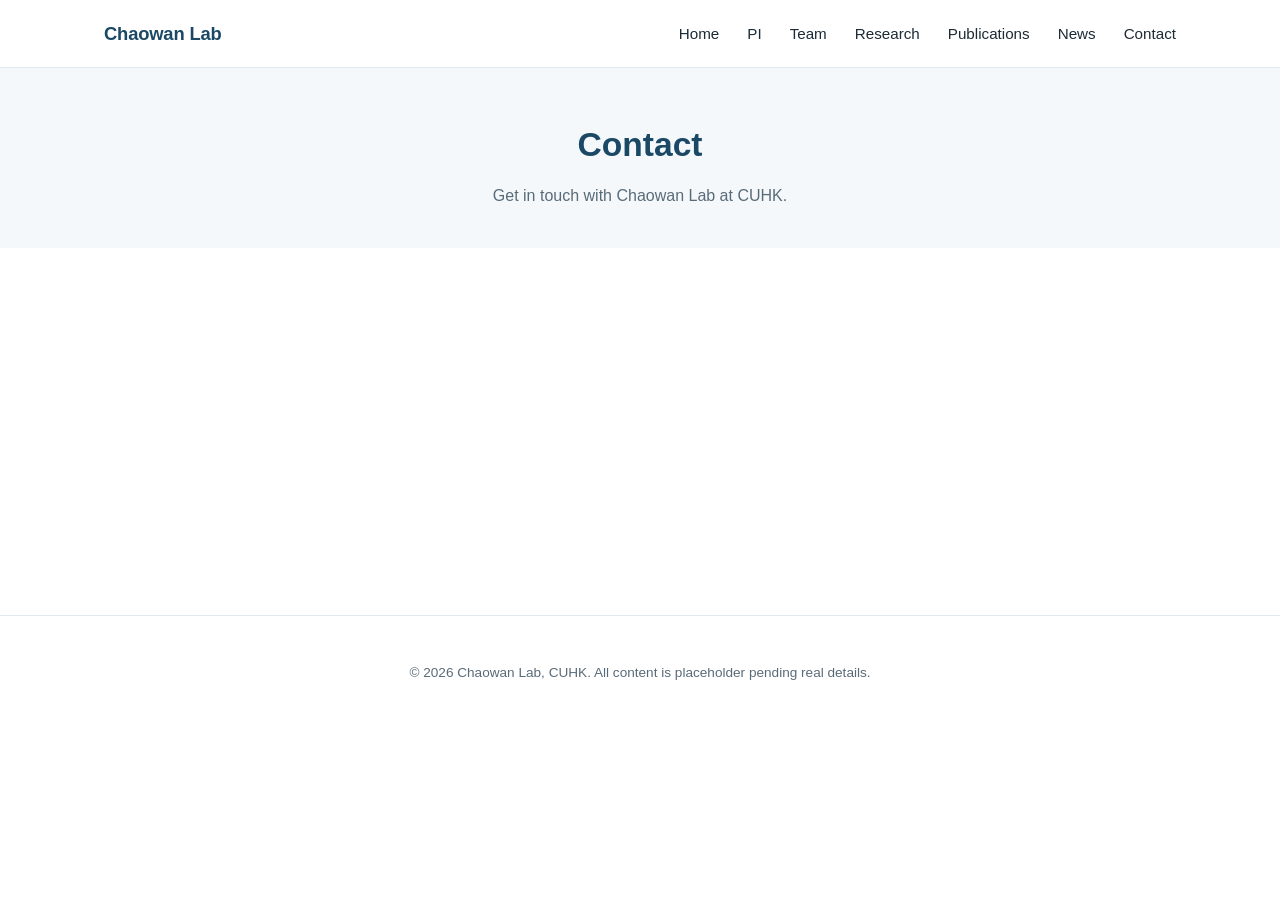
==== contact.html @ f323859e "feat: add publications, news, and contact pages" ====
<!doctype html>
<html lang="en">
<head>
<meta charset="UTF-8">
<meta name="viewport" content="width=device-width, initial-scale=1.0">
<title>Contact | Chaowan Lab</title>
<meta name="description" content="Contact Chaowan Lab, an osteoarthritis research group at CUHK.">
<link rel="stylesheet" href="css/style.css">
</head>
<body>
<header class="site-header">
  <nav class="nav">
    <a href="index.html" class="nav-brand">Chaowan Lab</a>
    <button class="nav-toggle" id="navToggle" aria-label="Toggle navigation" aria-expanded="false">
      <span></span><span></span><span></span>
    </button>
    <ul class="nav-links" id="navLinks">
      <li><a href="index.html">Home</a></li>
      <li><a href="pi.html">PI</a></li>
      <li><a href="team.html">Team</a></li>
      <li><a href="index.html#research">Research</a></li>
      <li><a href="publications.html">Publications</a></li>
      <li><a href="news.html">News</a></li>
      <li><a href="contact.html" aria-current="page">Contact</a></li>
    </ul>
  </nav>
</header>

<main>
  <header class="page-header">
    <h1>Contact</h1>
    <p>Get in touch with Chaowan Lab at CUHK.</p>
  </header>

  <section class="section">
    <div class="contact-grid reveal">
      <div class="list-item">
        <h3>Address</h3>
        <p>Placeholder department, building, and room number.<br>The Chinese University of Hong Kong, Shatin, N.T., Hong Kong.</p>
      </div>
      <div class="list-item">
        <h3>Email</h3>
        <p>placeholder@cuhk.edu.hk</p>
      </div>
      <div class="list-item">
        <h3>Phone</h3>
        <p>Placeholder phone number.</p>
      </div>
    </div>
  </section>
</main>

<footer class="site-footer">
  <p>&copy; 2026 Chaowan Lab, CUHK. All content is placeholder pending real details.</p>
</footer>

<script src="js/main.js"></script>
</body>
</html>
---- css/style.css ----
/* ---------- Design tokens ---------- */
:root {
  --color-bg: #ffffff;
  --color-bg-alt: #f4f8fb;
  --color-text: #1c2b36;
  --color-text-muted: #5a6b78;
  --color-primary: #1b4965;
  --color-primary-light: #5fa8d3;
  --color-border: #e1e8ee;
  --radius: 10px;
  --shadow: 0 4px 16px rgba(27, 73, 101, 0.10);
  --shadow-hover: 0 10px 28px rgba(27, 73, 101, 0.18);
  --max-width: 1120px;
  --nav-height: 68px;
  --transition: 0.25s ease;
}

/* ---------- Reset ---------- */
* {
  box-sizing: border-box;
}

html {
  scroll-behavior: smooth;
}

body {
  margin: 0;
  font-family: -apple-system, BlinkMacSystemFont, "Segoe UI", Roboto, Helvetica, Arial, sans-serif;
  color: var(--color-text);
  background: var(--color-bg);
  line-height: 1.6;
}

img {
  max-width: 100%;
  display: block;
}

a {
  color: var(--color-primary);
  text-decoration: none;
}

ul {
  list-style: none;
  margin: 0;
  padding: 0;
}

h1, h2, h3 {
  line-height: 1.25;
  margin: 0 0 0.5em;
}

.container {
  max-width: var(--max-width);
  margin: 0 auto;
  padding: 0 24px;
}

/* ---------- Navigation ---------- */
.site-header {
  position: sticky;
  top: 0;
  z-index: 100;
  height: var(--nav-height);
  background: rgba(255, 255, 255, 0.92);
  backdrop-filter: saturate(180%) blur(8px);
  border-bottom: 1px solid var(--color-border);
}

.nav {
  max-width: var(--max-width);
  margin: 0 auto;
  height: var(--nav-height);
  padding: 0 24px;
  display: flex;
  align-items: center;
  justify-content: space-between;
}

.nav-brand {
  font-weight: 700;
  font-size: 1.15rem;
  color: var(--color-primary);
  letter-spacing: -0.01em;
}

.nav-toggle {
  display: none;
  flex-direction: column;
  gap: 5px;
  background: none;
  border: none;
  cursor: pointer;
  padding: 8px;
}

.nav-toggle span {
  width: 24px;
  height: 2px;
  background: var(--color-primary);
  transition: transform var(--transition), opacity var(--transition);
}

.nav-links {
  display: flex;
  align-items: center;
  gap: 28px;
}

.nav-links a {
  color: var(--color-text);
  font-weight: 500;
  font-size: 0.95rem;
  transition: color var(--transition);
}

.nav-links a:hover,
.nav-links a.active {
  color: var(--color-primary);
}

@media (max-width: 760px) {
  .nav-toggle {
    display: flex;
  }

  .nav-links {
    position: absolute;
    top: var(--nav-height);
    left: 0;
    right: 0;
    background: var(--color-bg);
    flex-direction: column;
    align-items: flex-start;
    gap: 0;
    border-bottom: 1px solid var(--color-border);
    max-height: 0;
    overflow: hidden;
    transition: max-height var(--transition);
  }

  .nav-links.is-open {
    max-height: 400px;
  }

  .nav-links a {
    width: 100%;
    padding: 14px 24px;
    border-top: 1px solid var(--color-border);
  }
}

/* ---------- Hero ---------- */
.hero {
  display: flex;
  flex-direction: column;
  align-items: center;
  text-align: center;
  padding: 72px 24px 56px;
  background: var(--color-bg-alt);
}

.hero p.lede {
  max-width: 620px;
  font-size: 1.3rem;
  color: var(--color-text);
  margin: 0 0 32px;
}

.hero img {
  width: 100%;
  max-width: 720px;
  border-radius: var(--radius);
  box-shadow: var(--shadow);
}

.scroll-cue {
  margin-top: 28px;
  font-size: 0.85rem;
  color: var(--color-text-muted);
  display: inline-flex;
  flex-direction: column;
  align-items: center;
  gap: 6px;
}

.scroll-cue svg {
  animation: bounce 1.6s infinite;
}

@keyframes bounce {
  0%, 100% { transform: translateY(0); }
  50% { transform: translateY(6px); }
}

/* ---------- Research panels ---------- */
.section {
  padding: 72px 24px;
}

.section-heading {
  text-align: center;
  max-width: 640px;
  margin: 0 auto 40px;
}

.section-heading h2 {
  font-size: 1.9rem;
}

.section-heading p {
  color: var(--color-text-muted);
}

.panel-grid {
  display: grid;
  grid-template-columns: repeat(auto-fit, minmax(260px, 1fr));
  gap: 24px;
  max-width: var(--max-width);
  margin: 0 auto;
}

.panel-card {
  display: block;
  background: var(--color-bg);
  border: 1px solid var(--color-border);
  border-radius: var(--radius);
  padding: 32px 28px;
  box-shadow: var(--shadow);
  transition: transform var(--transition), box-shadow var(--transition);
}

.panel-card:hover,
.panel-card:focus-visible {
  transform: translateY(-6px);
  box-shadow: var(--shadow-hover);
}

.panel-card .panel-index {
  display: inline-block;
  font-size: 0.8rem;
  font-weight: 700;
  color: var(--color-primary-light);
  letter-spacing: 0.08em;
  margin-bottom: 10px;
}

.panel-card h3 {
  font-size: 1.25rem;
  color: var(--color-primary);
}

.panel-card p {
  color: var(--color-text-muted);
  margin: 0 0 14px;
}

.panel-card .panel-link {
  font-weight: 600;
  font-size: 0.9rem;
}

/* ---------- Cards (PI / Team) ---------- */
.card-grid {
  display: grid;
  grid-template-columns: repeat(auto-fit, minmax(220px, 1fr));
  gap: 28px;
  max-width: var(--max-width);
  margin: 0 auto;
}

.profile-card {
  text-align: center;
  background: var(--color-bg);
  border: 1px solid var(--color-border);
  border-radius: var(--radius);
  padding: 28px 20px;
  box-shadow: var(--shadow);
  transition: transform var(--transition), box-shadow var(--transition);
}

.profile-card:hover {
  transform: translateY(-4px);
  box-shadow: var(--shadow-hover);
}

.profile-card img {
  width: 120px;
  height: 120px;
  border-radius: 50%;
  margin: 0 auto 16px;
  object-fit: cover;
}

.profile-card h3 {
  font-size: 1.05rem;
  margin-bottom: 4px;
}

.profile-card .role {
  color: var(--color-primary-light);
  font-weight: 600;
  font-size: 0.85rem;
  margin-bottom: 10px;
}

.profile-card p.bio {
  color: var(--color-text-muted);
  font-size: 0.92rem;
}

.pi-profile {
  max-width: 640px;
  margin: 0 auto;
  display: flex;
  flex-direction: column;
  align-items: center;
  text-align: center;
  gap: 16px;
}

.pi-profile img {
  width: 160px;
  height: 160px;
  border-radius: 50%;
  object-fit: cover;
  box-shadow: var(--shadow);
}

/* ---------- Generic content blocks ---------- */
.page-header {
  background: var(--color-bg-alt);
  padding: 56px 24px 40px;
  text-align: center;
}

.page-header h1 {
  font-size: 2.1rem;
  color: var(--color-primary);
}

.page-header p {
  color: var(--color-text-muted);
  max-width: 560px;
  margin: 8px auto 0;
}

.list-block {
  max-width: 760px;
  margin: 0 auto;
  display: flex;
  flex-direction: column;
  gap: 18px;
}

.list-item {
  border: 1px solid var(--color-border);
  border-radius: var(--radius);
  padding: 20px 24px;
  background: var(--color-bg);
}

.list-item .meta {
  font-size: 0.82rem;
  color: var(--color-primary-light);
  font-weight: 600;
  text-transform: uppercase;
  letter-spacing: 0.04em;
  margin-bottom: 6px;
}

.list-item h3 {
  font-size: 1.05rem;
  margin-bottom: 6px;
}

.list-item p {
  color: var(--color-text-muted);
  margin: 0;
}

.back-link {
  display: inline-block;
  margin-top: 32px;
  font-weight: 600;
}

.contact-grid {
  max-width: 760px;
  margin: 0 auto;
  display: grid;
  grid-template-columns: repeat(auto-fit, minmax(220px, 1fr));
  gap: 24px;
}

.contact-grid .list-item h3 {
  color: var(--color-primary);
}

/* ---------- Footer ---------- */
.site-footer {
  border-top: 1px solid var(--color-border);
  padding: 32px 24px;
  text-align: center;
  color: var(--color-text-muted);
  font-size: 0.85rem;
}

/* ---------- Scroll reveal ---------- */
.reveal {
  opacity: 0;
  transform: translateY(24px);
  transition: opacity 0.6s ease, transform 0.6s ease;
}

.reveal.is-visible {
  opacity: 1;
  transform: translateY(0);
}
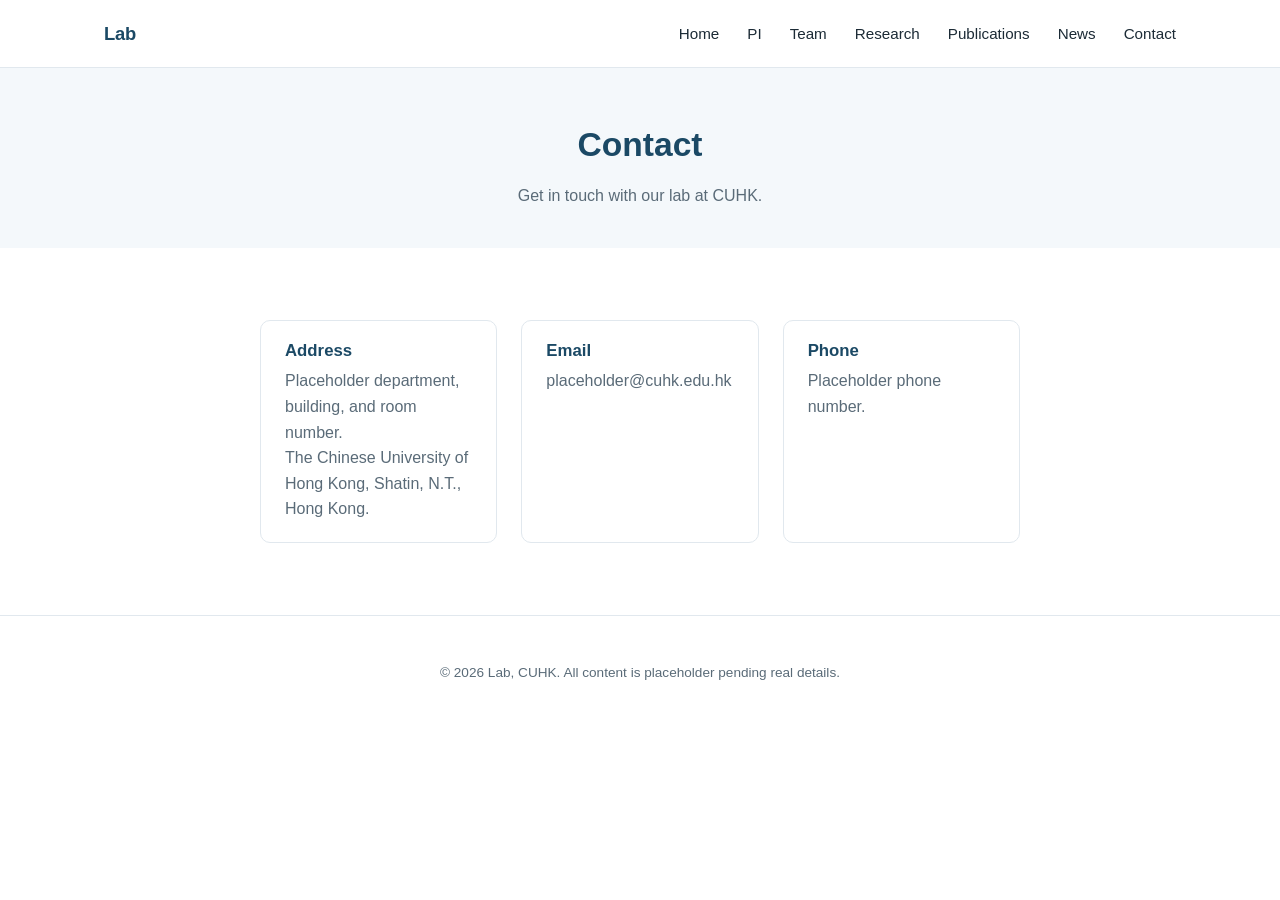
==== commit abea1e56: "content: genericize lab branding to avoid naming the lab before launch" ====
--- a/contact.html
+++ b/contact.html
@@ -3,14 +3,14 @@
 <head>
 <meta charset="UTF-8">
 <meta name="viewport" content="width=device-width, initial-scale=1.0">
-<title>Contact | Chaowan Lab</title>
-<meta name="description" content="Contact Chaowan Lab, an osteoarthritis research group at CUHK.">
+<title>Contact | Lab</title>
+<meta name="description" content="Contact our lab, an osteoarthritis research group at CUHK.">
 <link rel="stylesheet" href="css/style.css">
 </head>
 <body>
 <header class="site-header">
   <nav class="nav">
-    <a href="index.html" class="nav-brand">Chaowan Lab</a>
+    <a href="index.html" class="nav-brand">Lab</a>
     <button class="nav-toggle" id="navToggle" aria-label="Toggle navigation" aria-expanded="false">
       <span></span><span></span><span></span>
     </button>
@@ -29,7 +29,7 @@
 <main>
   <header class="page-header">
     <h1>Contact</h1>
-    <p>Get in touch with Chaowan Lab at CUHK.</p>
+    <p>Get in touch with our lab at CUHK.</p>
   </header>
 
   <section class="section">
@@ -51,7 +51,7 @@
 </main>
 
 <footer class="site-footer">
-  <p>&copy; 2026 Chaowan Lab, CUHK. All content is placeholder pending real details.</p>
+  <p>&copy; 2026 Lab, CUHK. All content is placeholder pending real details.</p>
 </footer>
 
 <script src="js/main.js"></script>
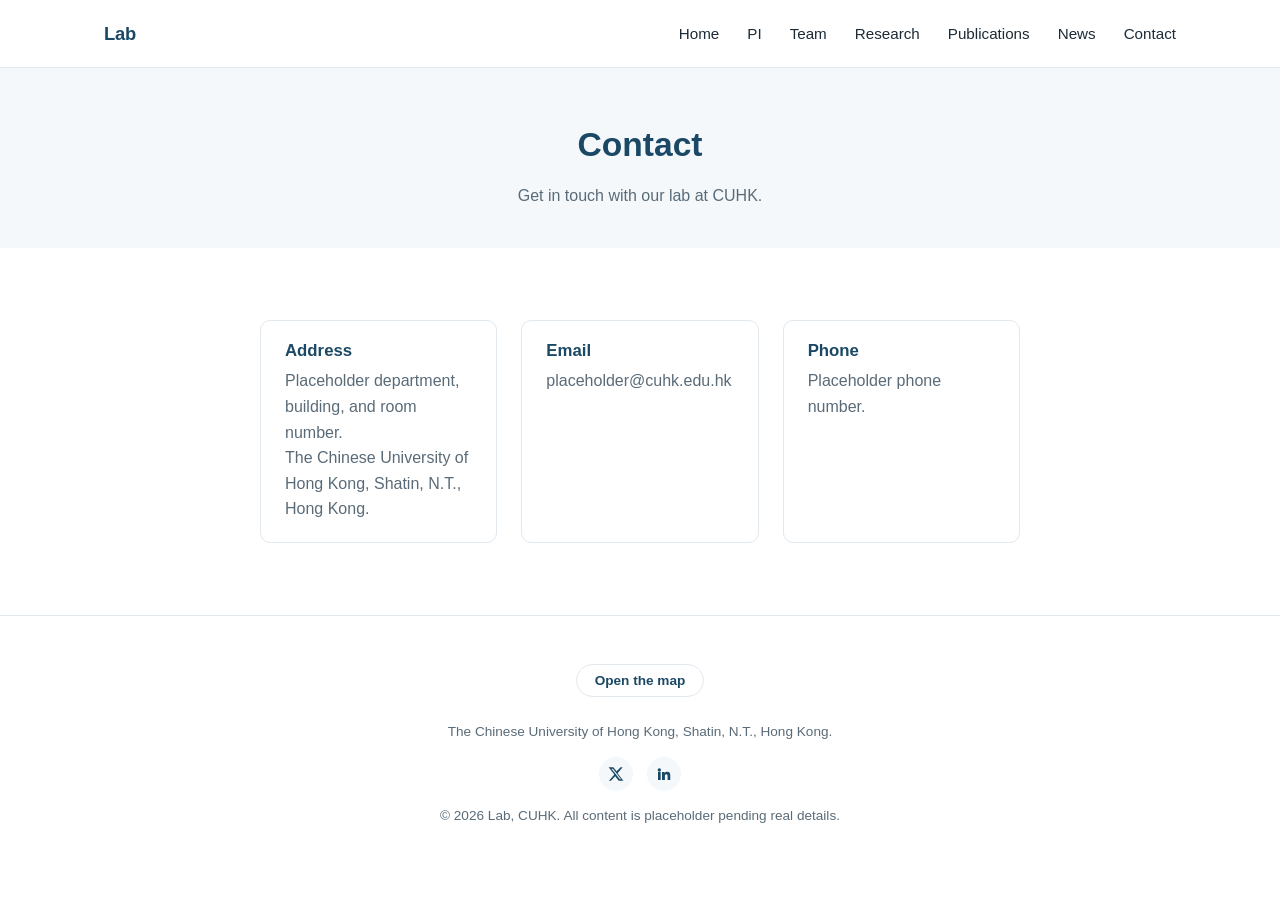
==== commit 7da1bb44: "feat: add map and social links to page footers" ====
--- a/contact.html
+++ b/contact.html
@@ -51,7 +51,24 @@
 </main>
 
 <footer class="site-footer">
-  <p>&copy; 2026 Lab, CUHK. All content is placeholder pending real details.</p>
+  <div class="footer-inner">
+    <button type="button" class="map-toggle" id="mapToggle" aria-expanded="false" aria-controls="mapEmbed">Open the map</button>
+    <div class="map-embed" id="mapEmbed" hidden>
+      <iframe src="https://www.google.com/maps?q=The+Chinese+University+of+Hong+Kong&output=embed" width="100%" height="280" style="border:0" loading="lazy" referrerpolicy="no-referrer-when-downgrade" title="Lab location map"></iframe>
+    </div>
+    <div class="footer-meta">
+      <p>The Chinese University of Hong Kong, Shatin, N.T., Hong Kong.</p>
+      <div class="social-links">
+        <a href="#" aria-label="Lab on X (Twitter)">
+          <svg width="16" height="16" viewBox="0 0 24 24" fill="currentColor" aria-hidden="true"><path d="M18.9 2H22l-7.6 8.7L23 22h-6.9l-5.4-6.6L4.5 22H1.4l8.1-9.3L1 2h7l4.9 6 6-6zm-1.2 18h1.9L7.4 4H5.3l12.4 16z"/></svg>
+        </a>
+        <a href="#" aria-label="Lab on LinkedIn">
+          <svg width="16" height="16" viewBox="0 0 24 24" fill="currentColor" aria-hidden="true"><path d="M4.98 3.5a2.5 2.5 0 1 1 0 5 2.5 2.5 0 0 1 0-5zM3 9h4v12H3zM9 9h3.8v1.7h.05c.53-.95 1.83-1.95 3.77-1.95 4.03 0 4.78 2.5 4.78 5.75V21h-4v-5.6c0-1.34-.02-3.06-1.87-3.06-1.87 0-2.16 1.46-2.16 2.96V21H9z"/></svg>
+        </a>
+      </div>
+      <p class="copyright">&copy; 2026 Lab, CUHK. All content is placeholder pending real details.</p>
+    </div>
+  </div>
 </footer>
 
 <script src="js/main.js"></script>
--- a/css/style.css
+++ b/css/style.css
@@ -163,6 +163,21 @@
   background: var(--color-bg-alt);
 }
 
+.hero-title {
+  font-size: 2.6rem;
+  color: var(--color-primary);
+  margin: 0 0 6px;
+}
+
+.hero .tagline {
+  font-size: 0.95rem;
+  font-weight: 700;
+  color: var(--color-primary-light);
+  text-transform: uppercase;
+  letter-spacing: 0.08em;
+  margin: 0 0 20px;
+}
+
 .hero p.lede {
   max-width: 620px;
   font-size: 1.3rem;
@@ -263,6 +278,32 @@
   font-size: 0.9rem;
 }
 
+/* ---------- Homepage preview grids (publications / news) ---------- */
+.section-alt {
+  background: var(--color-bg-alt);
+}
+
+.preview-grid {
+  display: grid;
+  grid-template-columns: repeat(auto-fit, minmax(240px, 1fr));
+  gap: 24px;
+  max-width: var(--max-width);
+  margin: 0 auto;
+}
+
+.preview-grid .list-item {
+  height: 100%;
+}
+
+.section-foot {
+  text-align: center;
+  margin: 32px auto 0;
+}
+
+.section-foot a {
+  font-weight: 600;
+}
+
 /* ---------- Cards (PI / Team) ---------- */
 .card-grid {
   display: grid;
@@ -403,10 +444,75 @@
 /* ---------- Footer ---------- */
 .site-footer {
   border-top: 1px solid var(--color-border);
-  padding: 32px 24px;
-  text-align: center;
+  padding: 48px 24px 32px;
   color: var(--color-text-muted);
   font-size: 0.85rem;
+}
+
+.footer-inner {
+  max-width: var(--max-width);
+  margin: 0 auto;
+  text-align: center;
+}
+
+.map-toggle {
+  background: none;
+  border: 1px solid var(--color-border);
+  border-radius: 999px;
+  padding: 8px 18px;
+  font-size: 0.85rem;
+  font-weight: 600;
+  color: var(--color-primary);
+  cursor: pointer;
+  transition: background var(--transition), border-color var(--transition);
+}
+
+.map-toggle:hover {
+  background: var(--color-bg-alt);
+  border-color: var(--color-primary-light);
+}
+
+.map-embed {
+  margin-top: 20px;
+  border-radius: var(--radius);
+  overflow: hidden;
+  box-shadow: var(--shadow);
+}
+
+.map-embed[hidden] {
+  display: none;
+}
+
+.footer-meta {
+  margin-top: 24px;
+}
+
+.social-links {
+  display: flex;
+  justify-content: center;
+  gap: 14px;
+  margin: 14px 0;
+}
+
+.social-links a {
+  display: inline-flex;
+  align-items: center;
+  justify-content: center;
+  width: 34px;
+  height: 34px;
+  border-radius: 50%;
+  background: var(--color-bg-alt);
+  color: var(--color-primary);
+  transition: background var(--transition), color var(--transition);
+}
+
+.social-links a:hover {
+  background: var(--color-primary);
+  color: #fff;
+}
+
+.copyright {
+  margin-top: 10px;
 }
 
 /* ---------- Scroll reveal ---------- */
